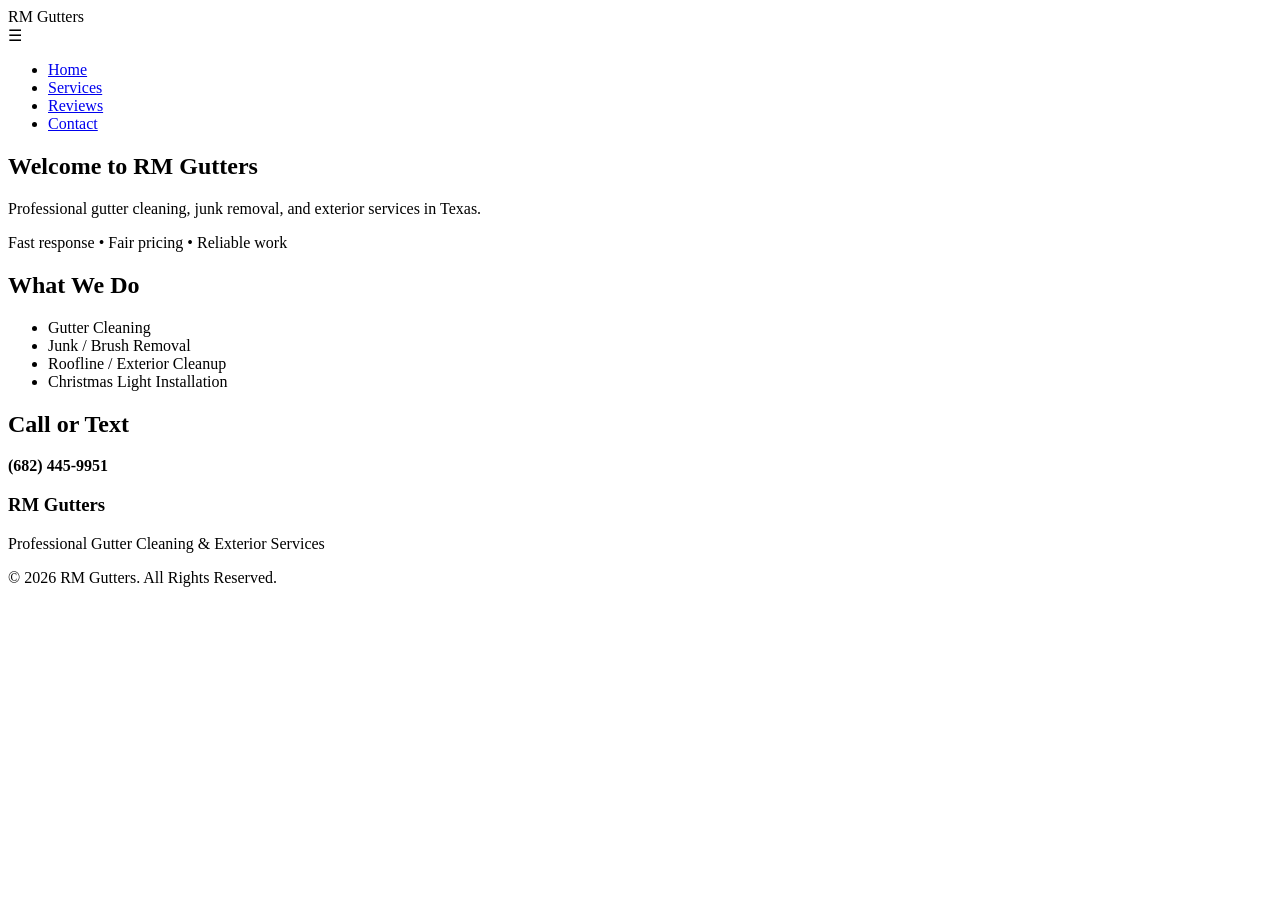
==== index.html @ b57f58aa "Update index.html" ====
<!DOCTYPE html>
<html lang="en">
<head>
  <meta charset="UTF-8" />
  <meta name="viewport" content="width=device-width, initial-scale=1.0" />
  <title>RM Gutters - Home</title>
  <link rel="stylesheet" href="style.css" />
  <script src="script.js" defer></script>
</head>
<body>

<nav class="navbar">
  <div class="nav-logo">RM Gutters</div>
  <div class="hamburger" onclick="toggleMenu()">☰</div>
  <ul id="nav-links">
    <li><a href="index.html">Home</a></li>
    <li><a href="services.html">Services</a></li>
    <li><a href="reviews.html">Reviews</a></li>
    <li><a href="contact.html">Contact</a></li>
  </ul>
</nav>

<section class="section">
  <div class="card">
    <h1>Welcome to RM Gutters</h1>
    <p>Professional gutter cleaning, junk removal, and exterior services in Texas.</p>
    <p>Fast response • Fair pricing • Reliable work</p>
  </div>

  <div class="card">
    <h2>What We Do</h2>
    <ul>
      <li>Gutter Cleaning</li>
      <li>Junk / Brush Removal</li>
      <li>Roofline / Exterior Cleanup</li>
      <li>Christmas Light Installation</li>
    </ul>
  </div>

  <div class="card">
    <h2>Call or Text</h2>
    <p><strong>(682) 445-9951</strong></p>
  </div>
</section>

<footer>
  <h3>RM Gutters</h3>
  <p>Professional Gutter Cleaning & Exterior Services</p>
  <p>© <span id="year"></span> RM Gutters. All Rights Reserved.</p>
</footer>

</body>
</html>
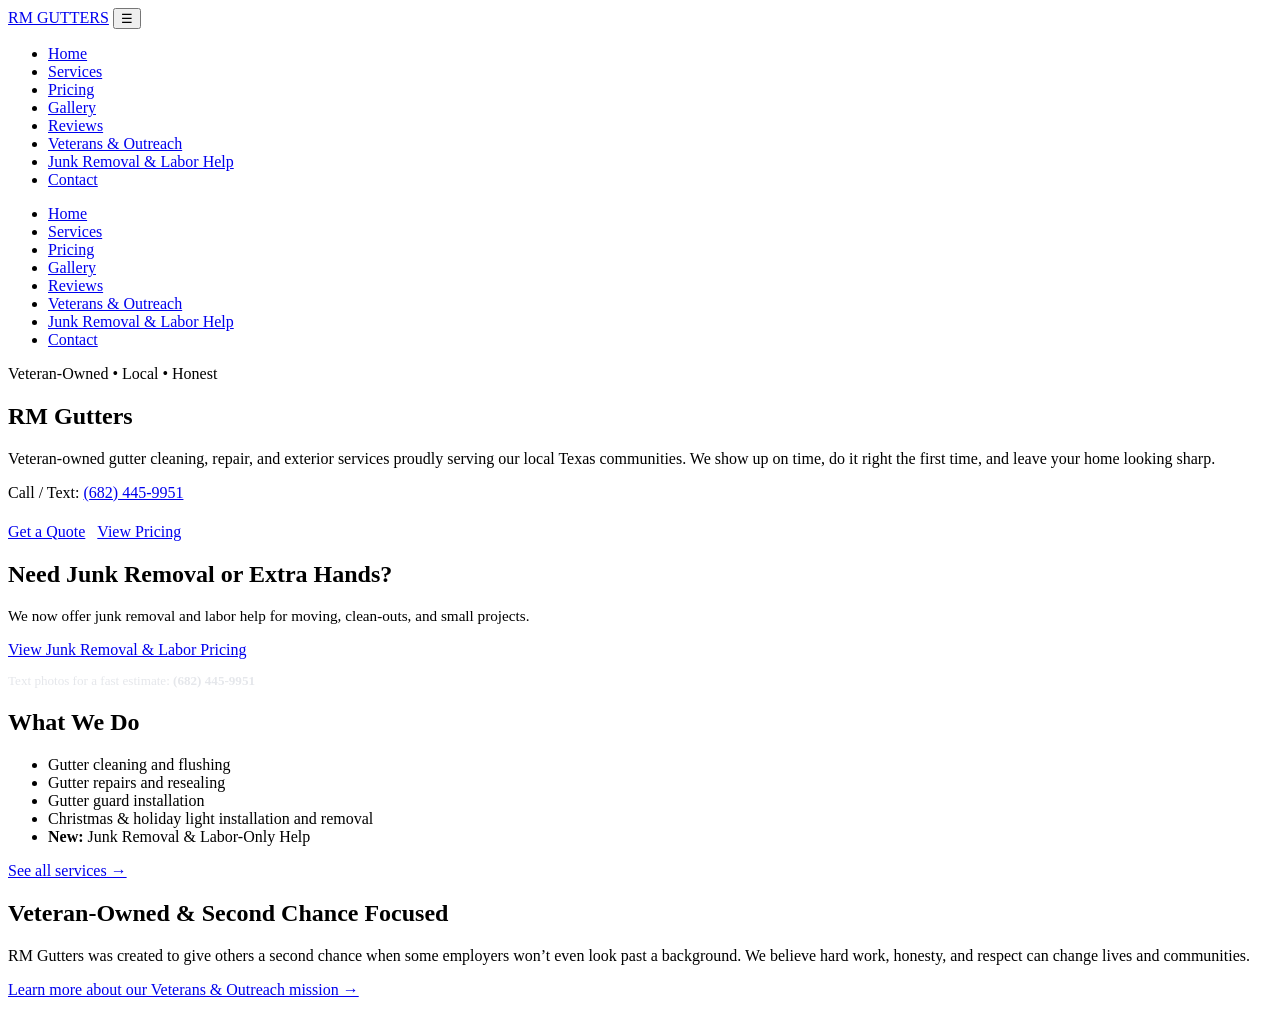
==== commit a04f1578: "Update index.html" ====
--- a/index.html
+++ b/index.html
@@ -3,51 +3,111 @@
 <head>
   <meta charset="UTF-8" />
   <meta name="viewport" content="width=device-width, initial-scale=1.0" />
-  <title>RM Gutters - Home</title>
-  <link rel="stylesheet" href="style.css" />
-  <script src="script.js" defer></script>
+  <title>RM Gutters | Veteran-Owned Gutter & Exterior Services</title>
+  <link rel="stylesheet" href="styles.css" />
 </head>
 <body>
 
-<nav class="navbar">
-  <div class="nav-logo">RM Gutters</div>
-  <div class="hamburger" onclick="toggleMenu()">☰</div>
-  <ul id="nav-links">
-    <li><a href="index.html">Home</a></li>
-    <li><a href="services.html">Services</a></li>
-    <li><a href="reviews.html">Reviews</a></li>
-    <li><a href="contact.html">Contact</a></li>
-  </ul>
-</nav>
+  <!-- HEADER -->
+  <header class="site-header">
+    <div class="nav-container">
+      <a href="index.html" class="logo">RM GUTTERS</a>
 
-<section class="section">
-  <div class="card">
-    <h1>Welcome to RM Gutters</h1>
-    <p>Professional gutter cleaning, junk removal, and exterior services in Texas.</p>
-    <p>Fast response • Fair pricing • Reliable work</p>
-  </div>
+      <button class="nav-toggle" aria-label="Toggle navigation"
+        onclick="document.body.classList.toggle('nav-open')">
+        ☰
+      </button>
 
-  <div class="card">
-    <h2>What We Do</h2>
-    <ul>
-      <li>Gutter Cleaning</li>
-      <li>Junk / Brush Removal</li>
-      <li>Roofline / Exterior Cleanup</li>
-      <li>Christmas Light Installation</li>
-    </ul>
-  </div>
+      <nav class="main-nav">
+        <ul class="nav-links">
+          <li><a href="index.html" aria-current="page">Home</a></li>
+          <li><a href="services.html">Services</a></li>
+          <li><a href="pricing.html">Pricing</a></li>
+          <li><a href="gallery.html">Gallery</a></li>
+          <li><a href="reviews.html">Reviews</a></li>
+          <li><a href="community.html">Veterans & Outreach</a></li>
+          <li><a href="junk-labor.html">Junk Removal & Labor Help</a></li>
+          <li><a href="contact.html">Contact</a></li>
+        </ul>
+      </nav>
+    </div>
 
-  <div class="card">
-    <h2>Call or Text</h2>
-    <p><strong>(682) 445-9951</strong></p>
-  </div>
-</section>
+    <nav class="mobile-nav">
+      <ul class="mobile-nav-links">
+        <li><a href="index.html" aria-current="page">Home</a></li>
+        <li><a href="services.html">Services</a></li>
+        <li><a href="pricing.html">Pricing</a></li>
+        <li><a href="gallery.html">Gallery</a></li>
+        <li><a href="reviews.html">Reviews</a></li>
+        <li><a href="community.html">Veterans & Outreach</a></li>
+        <li><a href="junk-labor.html">Junk Removal & Labor Help</a></li>
+        <li><a href="contact.html">Contact</a></li>
+      </ul>
+    </nav>
+  </header>
 
-<footer>
-  <h3>RM Gutters</h3>
-  <p>Professional Gutter Cleaning & Exterior Services</p>
-  <p>© <span id="year"></span> RM Gutters. All Rights Reserved.</p>
-</footer>
+  <!-- MAIN -->
+  <main class="page-wrapper">
 
+    <section class="hero">
+      <div class="hero-main">
+        <div class="hero-eyebrow">Veteran-Owned • Local • Honest</div>
+        <h1>RM Gutters</h1>
+        <p>
+          Veteran-owned gutter cleaning, repair, and exterior services proudly serving our local Texas communities.
+          We show up on time, do it right the first time, and leave your home looking sharp.
+        </p>
+        <p style="margin-top:0.7rem;">
+          <span class="hero-highlight">Call / Text:</span>
+          <a href="tel:16824459951">(682) 445-9951</a>
+        </p>
+
+        <div style="margin-top:1.3rem; display:flex; gap:0.75rem; flex-wrap:wrap;">
+          <a href="contact.html" class="button-primary">Get a Quote</a>
+          <a href="pricing.html" class="button-outline">View Pricing</a>
+        </div>
+      </div>
+
+      <aside class="hero-side">
+        <h2>Need Junk Removal or Extra Hands?</h2>
+        <p style="font-size:0.95rem;">
+          We now offer junk removal and labor help for moving, clean-outs, and small projects.
+        </p>
+        <a href="junk-labor.html" class="button-primary" style="margin-top:0.75rem;">
+          View Junk Removal & Labor Pricing
+        </a>
+        <p style="margin-top:0.9rem; font-size:0.82rem; color:#e5e7eb;">
+          Text photos for a fast estimate:
+          <strong>(682) 445-9951</strong>
+        </p>
+      </aside>
+    </section>
+
+    <section class="section-card">
+      <h2>What We Do</h2>
+      <ul>
+        <li>Gutter cleaning and flushing</li>
+        <li>Gutter repairs and resealing</li>
+        <li>Gutter guard installation</li>
+        <li>Christmas & holiday light installation and removal</li>
+        <li><strong>New:</strong> Junk Removal & Labor-Only Help</li>
+      </ul>
+      <p style="margin-top:0.75rem;">
+        <a href="services.html">See all services →</a>
+      </p>
+    </section>
+
+    <section class="section-card">
+      <h2>Veteran-Owned & Second Chance Focused</h2>
+      <p>
+        RM Gutters was created to give others a second chance when some employers won’t even look past a background.
+        We believe hard work, honesty, and respect can change lives and communities.
+      </p>
+      <p style="margin-top:0.5rem;">
+        <a href="community.html">Learn more about our Veterans & Outreach mission →</a>
+      </p>
+    </section>
+
+  </main>
 </body>
 </html>
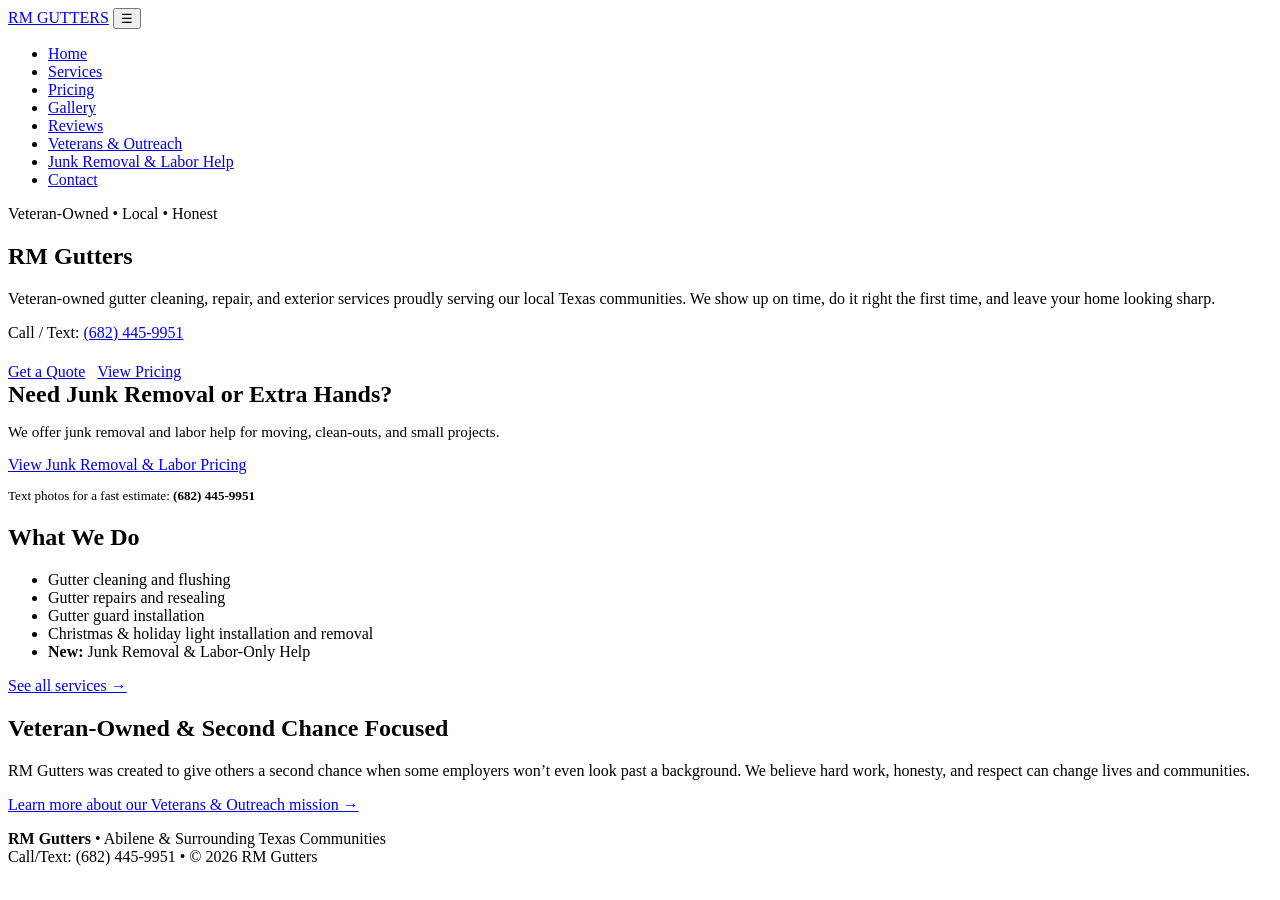
==== commit 1d4e25cb: "Update index.html" ====
--- a/index.html
+++ b/index.html
@@ -8,17 +8,13 @@
 </head>
 <body>
 
-  <!-- HEADER -->
   <header class="site-header">
     <div class="nav-container">
       <a href="index.html" class="logo">RM GUTTERS</a>
 
-      <button class="nav-toggle" aria-label="Toggle navigation"
-        onclick="document.body.classList.toggle('nav-open')">
-        ☰
-      </button>
+      <button class="nav-toggle" aria-label="Toggle navigation" onclick="toggleNav()">☰</button>
 
-      <nav class="main-nav">
+      <nav class="main-nav" aria-label="Main navigation">
         <ul class="nav-links">
           <li><a href="index.html" aria-current="page">Home</a></li>
           <li><a href="services.html">Services</a></li>
@@ -31,24 +27,9 @@
         </ul>
       </nav>
     </div>
-
-    <nav class="mobile-nav">
-      <ul class="mobile-nav-links">
-        <li><a href="index.html" aria-current="page">Home</a></li>
-        <li><a href="services.html">Services</a></li>
-        <li><a href="pricing.html">Pricing</a></li>
-        <li><a href="gallery.html">Gallery</a></li>
-        <li><a href="reviews.html">Reviews</a></li>
-        <li><a href="community.html">Veterans & Outreach</a></li>
-        <li><a href="junk-labor.html">Junk Removal & Labor Help</a></li>
-        <li><a href="contact.html">Contact</a></li>
-      </ul>
-    </nav>
   </header>
 
-  <!-- MAIN -->
   <main class="page-wrapper">
-
     <section class="hero">
       <div class="hero-main">
         <div class="hero-eyebrow">Veteran-Owned • Local • Honest</div>
@@ -69,16 +50,15 @@
       </div>
 
       <aside class="hero-side">
-        <h2>Need Junk Removal or Extra Hands?</h2>
+        <h2 style="margin:0 0 8px; color: var(--accent);">Need Junk Removal or Extra Hands?</h2>
         <p style="font-size:0.95rem;">
-          We now offer junk removal and labor help for moving, clean-outs, and small projects.
+          We offer junk removal and labor help for moving, clean-outs, and small projects.
         </p>
         <a href="junk-labor.html" class="button-primary" style="margin-top:0.75rem;">
           View Junk Removal & Labor Pricing
         </a>
-        <p style="margin-top:0.9rem; font-size:0.82rem; color:#e5e7eb;">
-          Text photos for a fast estimate:
-          <strong>(682) 445-9951</strong>
+        <p class="muted" style="margin-top:0.9rem; font-size:0.82rem;">
+          Text photos for a fast estimate: <strong>(682) 445-9951</strong>
         </p>
       </aside>
     </section>
@@ -107,7 +87,13 @@
         <a href="community.html">Learn more about our Veterans & Outreach mission →</a>
       </p>
     </section>
+  </main>
 
-  </main>
+  <footer class="site-footer">
+    <div><strong>RM Gutters</strong> • Abilene & Surrounding Texas Communities</div>
+    <div>Call/Text: (682) 445-9951 • © 2026 RM Gutters</div>
+  </footer>
+
+  <script src="script.js"></script>
 </body>
-</html>
+</html>
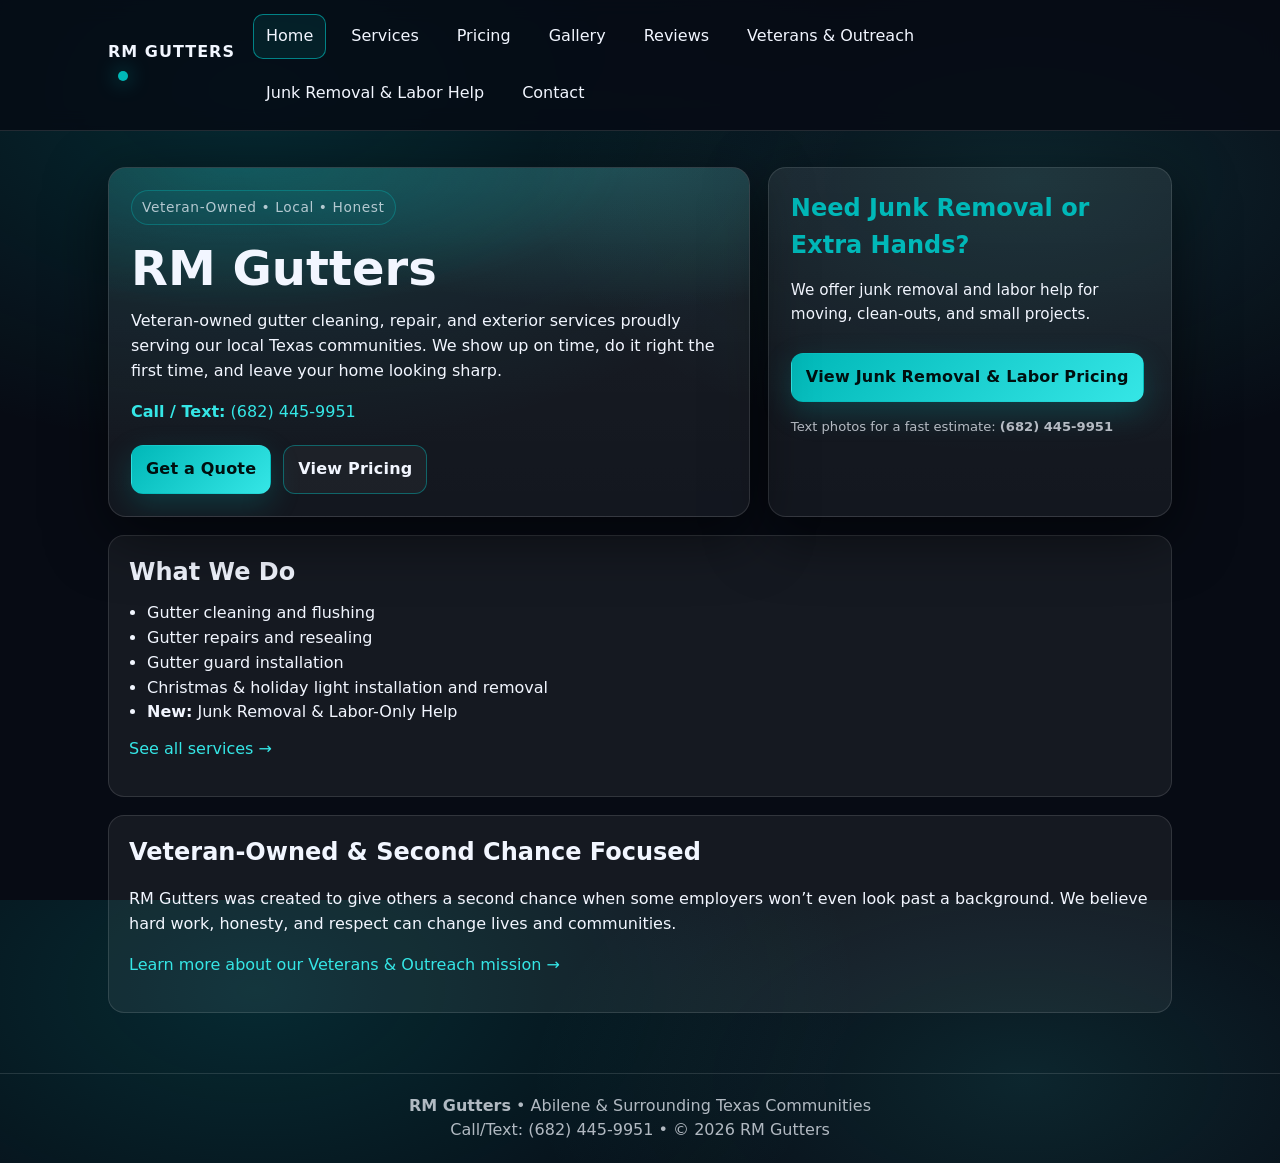
==== commit f8ebfa4f: "Update stylesheet and script version numbers" ====
--- a/index.html
+++ b/index.html
@@ -4,26 +4,30 @@
   <meta charset="UTF-8" />
   <meta name="viewport" content="width=device-width, initial-scale=1.0" />
   <title>RM Gutters | Veteran-Owned Gutter & Exterior Services</title>
-  <link rel="stylesheet" href="styles.css" />
+
+  <link rel="stylesheet" href="/styles.css?v=10" />
+  <script defer src="/script.js?v=10"></script>
 </head>
 <body>
 
   <header class="site-header">
     <div class="nav-container">
-      <a href="index.html" class="logo">RM GUTTERS</a>
+      <a href="/index.html" class="logo">RM GUTTERS</a>
 
-      <button class="nav-toggle" aria-label="Toggle navigation" onclick="toggleNav()">☰</button>
+      <button class="nav-toggle" aria-label="Toggle navigation" aria-expanded="false" aria-controls="siteNav">
+        ☰
+      </button>
 
-      <nav class="main-nav" aria-label="Main navigation">
+      <nav class="main-nav" id="siteNav" aria-label="Main navigation">
         <ul class="nav-links">
-          <li><a href="index.html" aria-current="page">Home</a></li>
-          <li><a href="services.html">Services</a></li>
-          <li><a href="pricing.html">Pricing</a></li>
-          <li><a href="gallery.html">Gallery</a></li>
-          <li><a href="reviews.html">Reviews</a></li>
-          <li><a href="community.html">Veterans & Outreach</a></li>
-          <li><a href="junk-labor.html">Junk Removal & Labor Help</a></li>
-          <li><a href="contact.html">Contact</a></li>
+          <li><a href="/index.html" aria-current="page">Home</a></li>
+          <li><a href="/services.html">Services</a></li>
+          <li><a href="/pricing.html">Pricing</a></li>
+          <li><a href="/gallery.html">Gallery</a></li>
+          <li><a href="/reviews.html">Reviews</a></li>
+          <li><a href="/community.html">Veterans & Outreach</a></li>
+          <li><a href="/junk-labor.html">Junk Removal & Labor Help</a></li>
+          <li><a href="/contact.html">Contact</a></li>
         </ul>
       </nav>
     </div>
@@ -44,8 +48,8 @@
         </p>
 
         <div style="margin-top:1.3rem; display:flex; gap:0.75rem; flex-wrap:wrap;">
-          <a href="contact.html" class="button-primary">Get a Quote</a>
-          <a href="pricing.html" class="button-outline">View Pricing</a>
+          <a href="/contact.html" class="button-primary">Get a Quote</a>
+          <a href="/pricing.html" class="button-outline">View Pricing</a>
         </div>
       </div>
 
@@ -54,7 +58,7 @@
         <p style="font-size:0.95rem;">
           We offer junk removal and labor help for moving, clean-outs, and small projects.
         </p>
-        <a href="junk-labor.html" class="button-primary" style="margin-top:0.75rem;">
+        <a href="/junk-labor.html" class="button-primary" style="margin-top:0.75rem;">
           View Junk Removal & Labor Pricing
         </a>
         <p class="muted" style="margin-top:0.9rem; font-size:0.82rem;">
@@ -73,7 +77,7 @@
         <li><strong>New:</strong> Junk Removal & Labor-Only Help</li>
       </ul>
       <p style="margin-top:0.75rem;">
-        <a href="services.html">See all services →</a>
+        <a href="/services.html">See all services →</a>
       </p>
     </section>
 
@@ -84,7 +88,7 @@
         We believe hard work, honesty, and respect can change lives and communities.
       </p>
       <p style="margin-top:0.5rem;">
-        <a href="community.html">Learn more about our Veterans & Outreach mission →</a>
+        <a href="/community.html">Learn more about our Veterans & Outreach mission →</a>
       </p>
     </section>
   </main>
@@ -94,6 +98,5 @@
     <div>Call/Text: (682) 445-9951 • © 2026 RM Gutters</div>
   </footer>
 
-  <script src="script.js"></script>
 </body>
-</html>+</html>
--- a/styles.css
+++ b/styles.css
@@ -0,0 +1,305 @@
+:root{
+  --bg: #070b14;
+  --panel: rgba(255,255,255,0.06);
+  --panel-strong: rgba(255,255,255,0.10);
+  --text: #f2f6ff;
+  --muted: rgba(242,246,255,0.72);
+  --border: rgba(255,255,255,0.12);
+
+  /* RM Gutters vibe */
+  --accent: #00b8b8;
+  --accent2: #35e6e6;
+
+  --shadow: 0 18px 60px rgba(0,0,0,0.55);
+}
+
+*{ box-sizing:border-box; }
+html,body{ height:100%; }
+
+body{
+  margin:0;
+  font-family: system-ui, -apple-system, Segoe UI, Roboto, Arial, sans-serif;
+  background:
+    radial-gradient(1000px 600px at 20% 10%, rgba(0,184,184,0.18), transparent 60%),
+    radial-gradient(900px 500px at 80% 20%, rgba(53,230,230,0.12), transparent 55%),
+    var(--bg);
+  color: var(--text);
+  line-height:1.55;
+}
+
+/* Links */
+a{ color: var(--accent2); text-decoration:none; }
+a:hover{ text-decoration:underline; }
+
+/* Header / Nav */
+.site-header{
+  position: sticky;
+  top: 0;
+  z-index: 50;
+  background: rgba(7,11,20,0.85);
+  backdrop-filter: blur(10px);
+  border-bottom: 1px solid var(--border);
+}
+
+.nav-container{
+  max-width: 1100px;
+  margin: 0 auto;
+  padding: 14px 18px;
+  display:flex;
+  align-items:center;
+  justify-content:space-between;
+  gap: 14px;
+  position: relative;
+}
+
+.logo{
+  font-weight: 900;
+  letter-spacing: 1px;
+  color: var(--text);
+  text-decoration:none;
+}
+.logo:hover{ text-decoration:none; }
+.logo::after{
+  content:"";
+  display:inline-block;
+  width:10px; height:10px;
+  margin-left:10px;
+  border-radius:50%;
+  background: var(--accent);
+  box-shadow: 0 0 20px rgba(0,184,184,0.7);
+  transform: translateY(-1px);
+}
+
+.nav-toggle{
+  display:none;
+  border: 1px solid var(--border);
+  background: rgba(255,255,255,0.06);
+  color: var(--text);
+  border-radius: 10px;
+  padding: 8px 12px;
+  font-size: 18px;
+  cursor:pointer;
+}
+.nav-toggle:hover{
+  border-color: rgba(0,184,184,0.55);
+  box-shadow: 0 0 0 3px rgba(0,184,184,0.12);
+}
+
+.main-nav .nav-links{
+  list-style:none;
+  margin:0;
+  padding:0;
+  display:flex;
+  gap: 12px;
+  align-items:center;
+  flex-wrap:wrap;
+}
+
+.main-nav a{
+  display:inline-block;
+  padding: 9px 12px;
+  border-radius: 10px;
+  color: var(--text);
+  border: 1px solid transparent;
+}
+.main-nav a:hover{
+  border-color: rgba(0,184,184,0.45);
+  background: rgba(0,184,184,0.08);
+  text-decoration:none;
+}
+.main-nav a[aria-current="page"]{
+  border-color: rgba(0,184,184,0.65);
+  background: rgba(0,184,184,0.10);
+}
+
+/* Layout */
+.page-wrapper{
+  max-width: 1100px;
+  margin: 0 auto;
+  padding: 26px 18px 60px;
+}
+
+/* Hero */
+.hero{
+  display:grid;
+  grid-template-columns: 1.35fr 0.85fr;
+  gap: 18px;
+  margin-top: 10px;
+}
+.hero-main,
+.hero-side{
+  background: linear-gradient(180deg, rgba(255,255,255,0.08), rgba(255,255,255,0.05));
+  border: 1px solid var(--border);
+  border-radius: 18px;
+  box-shadow: var(--shadow);
+  padding: 22px;
+}
+
+.hero-main{
+  position:relative;
+  overflow:hidden;
+}
+.hero-main::before{
+  content:"";
+  position:absolute;
+  inset:-2px;
+  background:
+    radial-gradient(700px 260px at 20% 0%, rgba(0,184,184,0.28), transparent 55%),
+    radial-gradient(700px 260px at 80% 0%, rgba(53,230,230,0.18), transparent 55%);
+  pointer-events:none;
+}
+.hero-main > *{ position:relative; }
+
+.hero-eyebrow{
+  display:inline-block;
+  font-size: 0.86rem;
+  letter-spacing: 0.6px;
+  color: var(--muted);
+  border: 1px solid rgba(0,184,184,0.35);
+  background: rgba(0,184,184,0.06);
+  padding: 6px 10px;
+  border-radius: 999px;
+  margin-bottom: 12px;
+}
+
+.hero-main h1{
+  margin: 6px 0 10px;
+  font-size: clamp(2rem, 3.8vw, 3rem);
+  line-height: 1.05;
+}
+.hero-highlight{ color: var(--accent2); font-weight: 800; }
+.muted{ color: var(--muted); }
+
+/* Cards */
+.section-card{
+  margin-top: 18px;
+  background: rgba(255,255,255,0.06);
+  border: 1px solid var(--border);
+  border-radius: 16px;
+  padding: 18px 20px;
+}
+.section-card h1{
+  margin: 0 0 10px;
+}
+.section-card h2{
+  margin: 0 0 10px;
+}
+.section-card ul{
+  margin: 0;
+  padding-left: 18px;
+}
+
+/* Buttons */
+.button-primary, .button-outline{
+  display:inline-flex;
+  align-items:center;
+  justify-content:center;
+  gap: 10px;
+  padding: 11px 14px;
+  border-radius: 12px;
+  font-weight: 800;
+  letter-spacing: 0.2px;
+  text-decoration:none;
+  border: 1px solid transparent;
+  cursor: pointer;
+}
+
+.button-primary{
+  background: linear-gradient(135deg, var(--accent), var(--accent2));
+  color: #001010;
+  box-shadow: 0 10px 30px rgba(0,184,184,0.22);
+}
+.button-primary:hover{
+  filter: brightness(1.05);
+  text-decoration:none;
+}
+
+.button-outline{
+  background: rgba(255,255,255,0.04);
+  border-color: rgba(0,184,184,0.45);
+  color: var(--text);
+}
+.button-outline:hover{
+  background: rgba(0,184,184,0.08);
+  text-decoration:none;
+}
+
+/* Footer */
+.site-footer{
+  border-top: 1px solid var(--border);
+  color: var(--muted);
+  padding: 20px 18px;
+  text-align:center;
+}
+
+/* Web3Forms / Contact Form */
+.rm-form input,
+.rm-form select,
+.rm-form textarea{
+  width: 100%;
+  margin-top: 6px;
+  padding: 12px 12px;
+  border-radius: 12px;
+  border: 1px solid var(--border);
+  background: rgba(255,255,255,0.04);
+  color: var(--text);
+  outline: none;
+  font-size: 16px; /* prevents iOS zoom */
+}
+
+.rm-form input::placeholder,
+.rm-form textarea::placeholder{
+  color: rgba(242,246,255,0.55);
+}
+
+.rm-form input:focus,
+.rm-form select:focus,
+.rm-form textarea:focus{
+  border-color: rgba(0,184,184,0.65);
+  box-shadow: 0 0 0 3px rgba(0,184,184,0.14);
+}
+
+.rm-form label{
+  display:block;
+  color: var(--muted);
+  font-weight: 700;
+  letter-spacing: 0.2px;
+}
+
+.form-grid{
+  display:grid;
+  grid-template-columns: 1fr 1fr;
+  gap: 12px;
+}
+.form-grid .span-2{ grid-column: 1 / -1; }
+
+/* Responsive */
+@media (max-width: 860px){
+  .hero{ grid-template-columns: 1fr; }
+}
+
+@media (max-width: 760px){
+  .nav-toggle{ display:inline-flex; }
+
+  .main-nav{
+    position:absolute;
+    left: 0; right: 0;
+    top: 64px;
+    padding: 10px 14px 14px;
+    display:none;
+    background: rgba(7,11,20,0.95);
+    border-bottom: 1px solid var(--border);
+    backdrop-filter: blur(10px);
+  }
+  .main-nav.is-open{ display:block; }
+
+  .main-nav .nav-links{
+    flex-direction: column;
+    align-items: stretch;
+    gap: 8px;
+  }
+  .main-nav a{ width: 100%; }
+
+  .form-grid{ grid-template-columns: 1fr; }
+  .form-grid .span-2{ grid-column: auto; }
+}
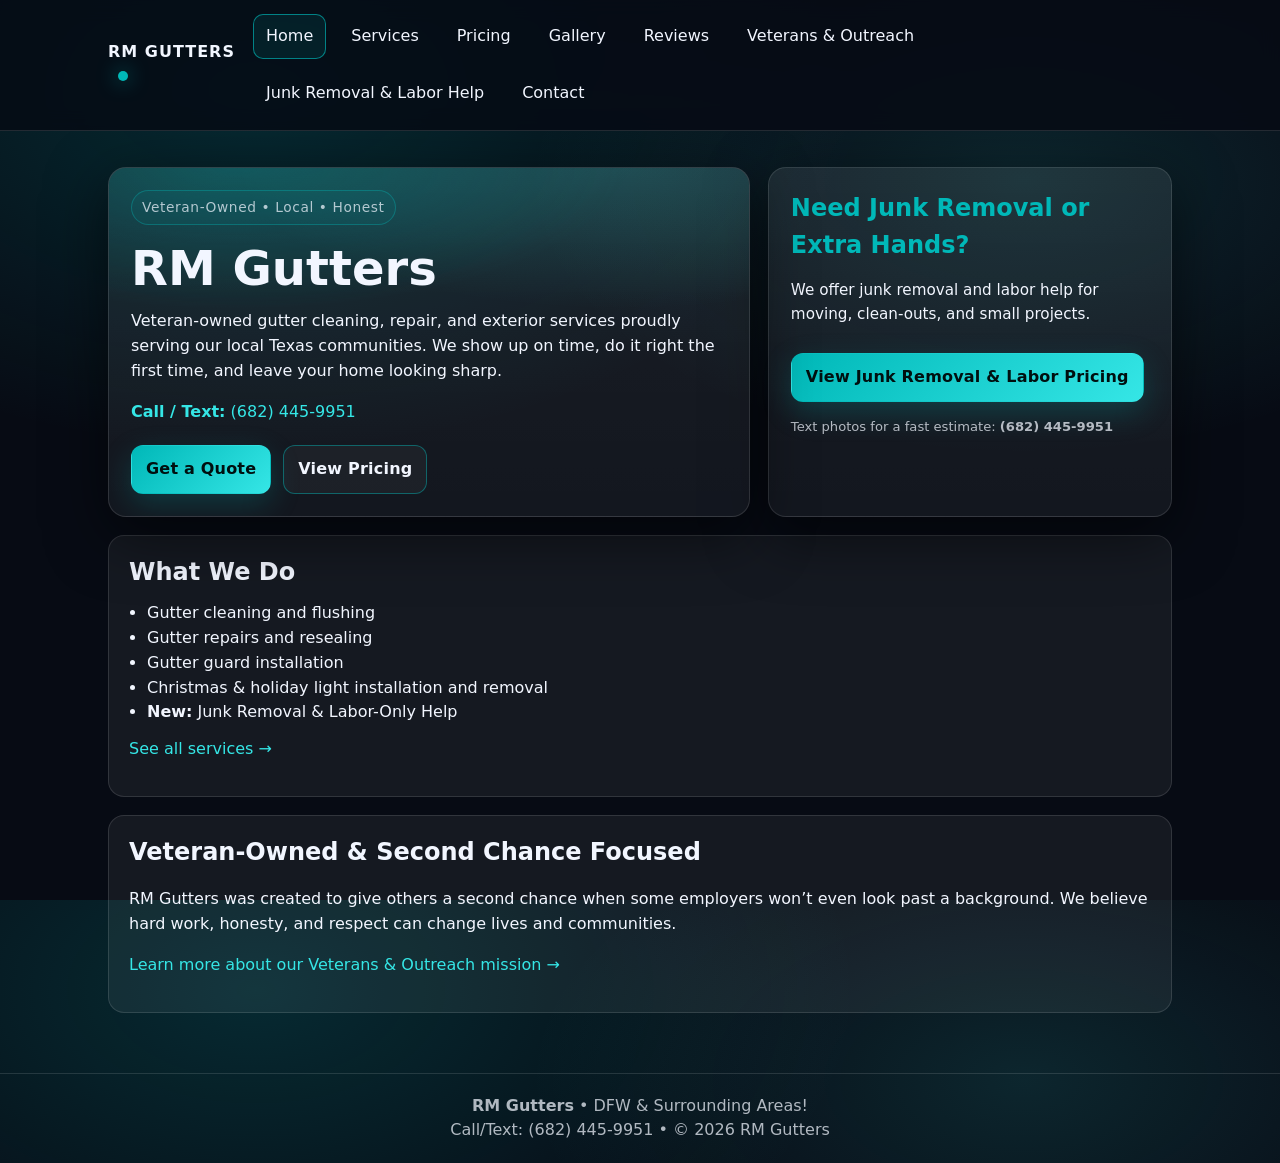
==== commit de2dddfa: "Update footer location description to DFW area" ====
--- a/index.html
+++ b/index.html
@@ -94,7 +94,7 @@
   </main>
 
   <footer class="site-footer">
-    <div><strong>RM Gutters</strong> • Abilene & Surrounding Texas Communities</div>
+    <div><strong>RM Gutters</strong> • DFW & Surrounding Areas!</div>
     <div>Call/Text: (682) 445-9951 • © 2026 RM Gutters</div>
   </footer>
 
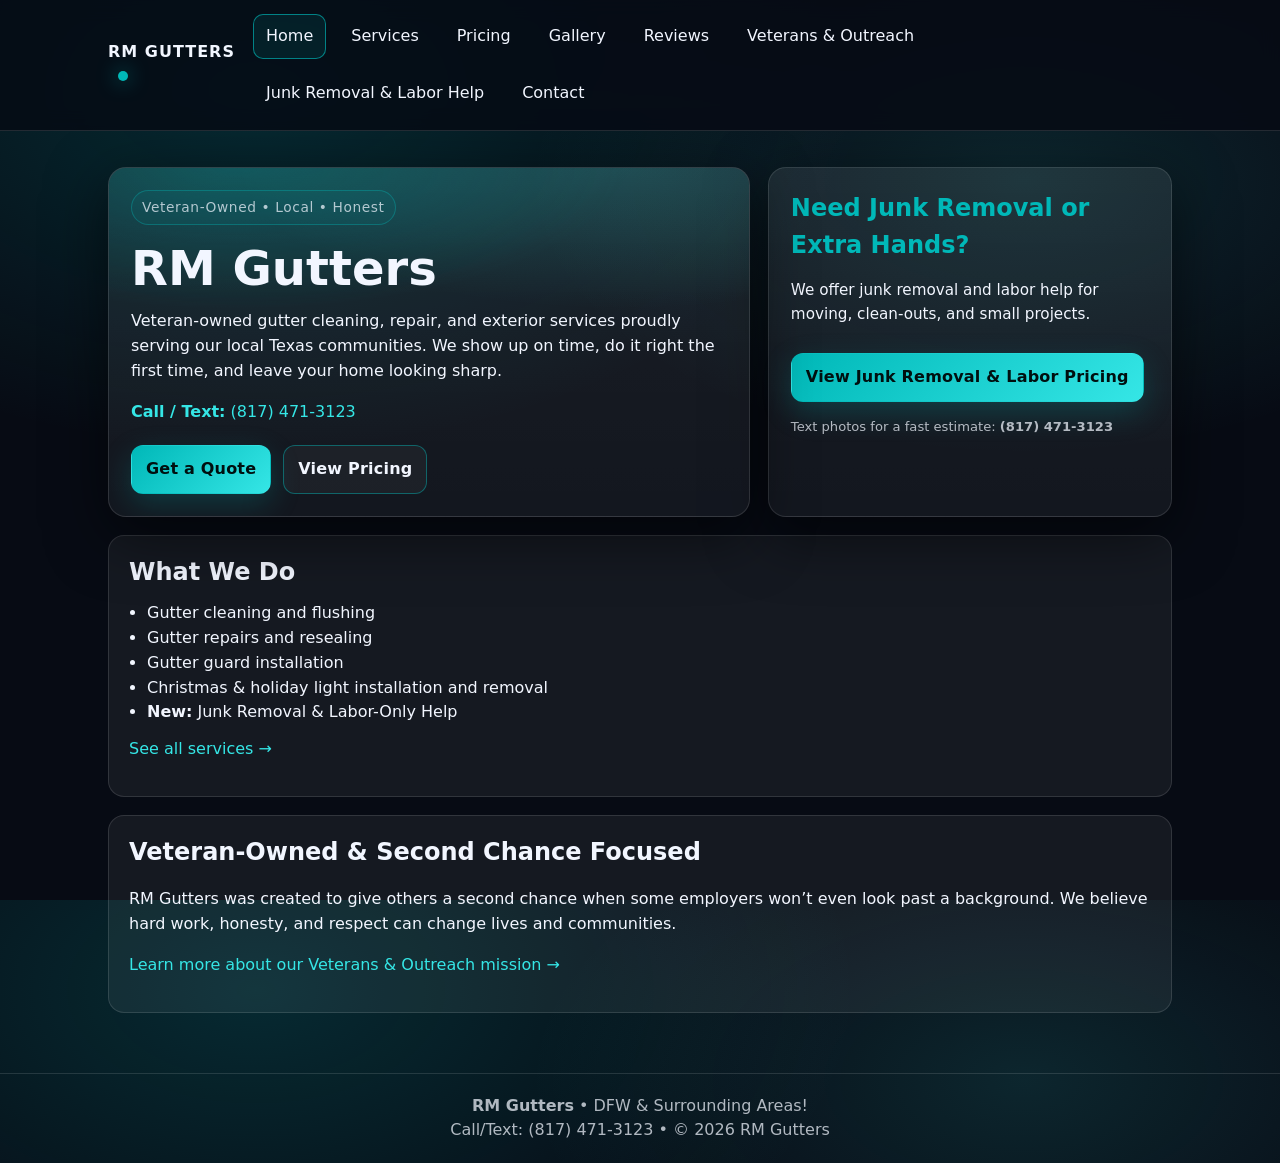
==== commit 282b1ccf: "Update phone number in index.html" ====
--- a/index.html
+++ b/index.html
@@ -44,7 +44,7 @@
         </p>
         <p style="margin-top:0.7rem;">
           <span class="hero-highlight">Call / Text:</span>
-          <a href="tel:16824459951">(682) 445-9951</a>
+          <a href="tel:18174713123">(817) 471-3123</a>
         </p>
 
         <div style="margin-top:1.3rem; display:flex; gap:0.75rem; flex-wrap:wrap;">
@@ -62,7 +62,7 @@
           View Junk Removal & Labor Pricing
         </a>
         <p class="muted" style="margin-top:0.9rem; font-size:0.82rem;">
-          Text photos for a fast estimate: <strong>(682) 445-9951</strong>
+          Text photos for a fast estimate: <strong>(817) 471-3123</strong>
         </p>
       </aside>
     </section>
@@ -95,7 +95,7 @@
 
   <footer class="site-footer">
     <div><strong>RM Gutters</strong> • DFW & Surrounding Areas!</div>
-    <div>Call/Text: (682) 445-9951 • © 2026 RM Gutters</div>
+    <div>Call/Text: (817) 471-3123 • © 2026 RM Gutters</div>
   </footer>
 
 </body>
